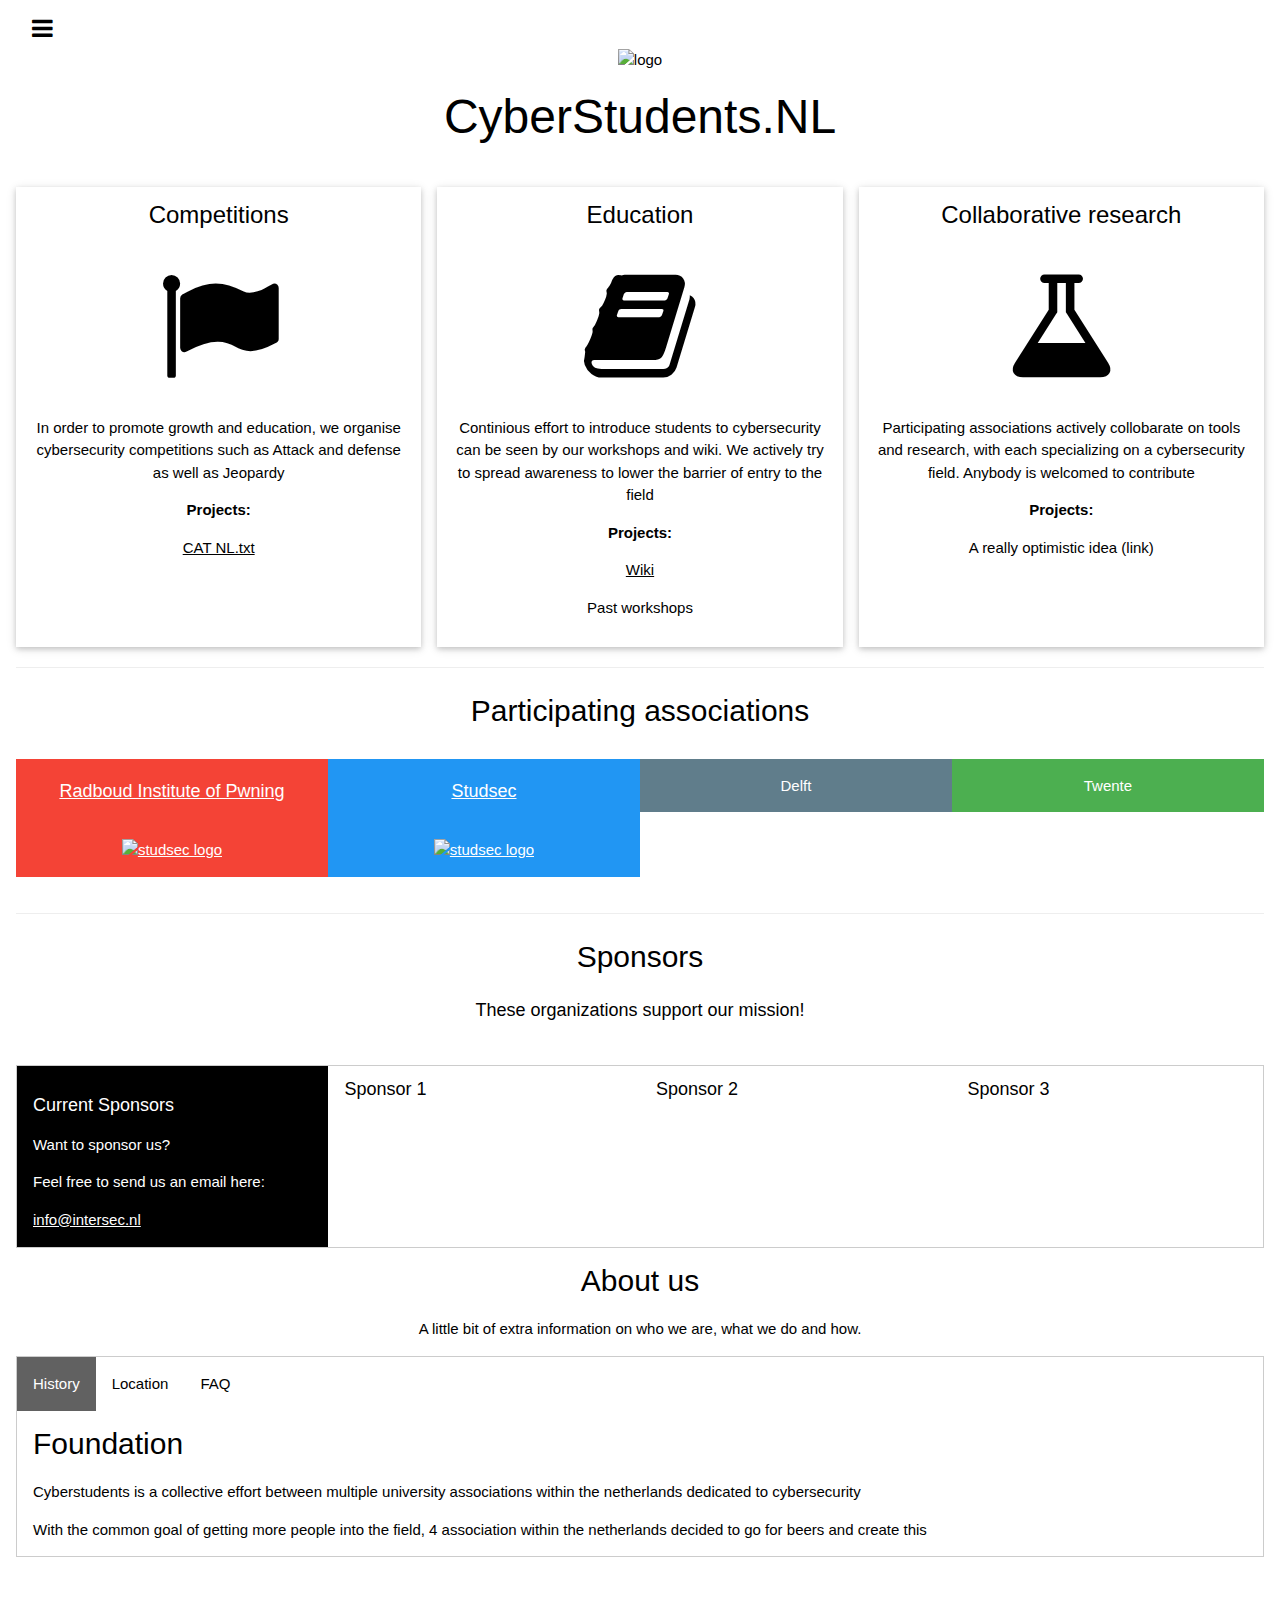
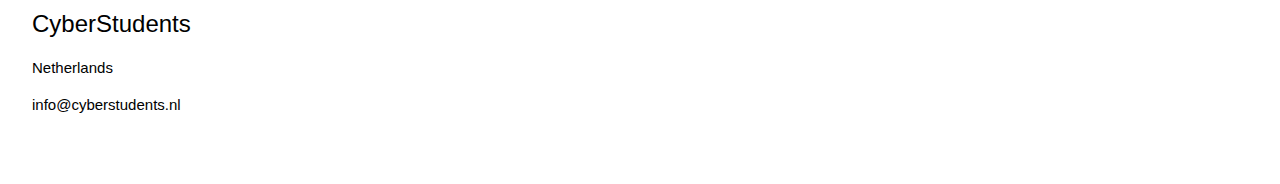
==== index.html @ ee1bba2b "Added more improvements" ====
<!DOCTYPE html>
<html>
<head>
<title>CyberStudents</title>
<meta charset="UTF-8">
<meta name="viewport" content="width=device-width, initial-scale=1">
<link rel="stylesheet" href="https://www.w3schools.com/w3css/4/w3.css">
<link rel="stylesheet" href="https://www.w3schools.com/lib/w3-theme-black.css">
<link rel="stylesheet" href="https://cdnjs.cloudflare.com/ajax/libs/font-awesome/4.3.0/css/font-awesome.min.css">
</head>
<body>

<!-- Side Navigation -->
<nav class="w3-sidebar w3-bar-block w3-card w3-animate-left w3-center" style="display:none" id="mySidebar">
  <h1 class="w3-xxxlarge w3-text-theme">External links</h1>
  <button class="w3-bar-item w3-button" onclick="w3_close()">Close <i class="fa fa-remove"></i></button>
  <a href="/catnl" class="w3-bar-item w3-button">CAT NL.txt</a>
</nav>

<!-- Header -->
<header class="w3-container w3-theme w3-padding" id="myHeader">
  <i onclick="w3_open()" class="fa fa-bars w3-xlarge w3-button w3-theme"></i> 
  <div class="w3-center">
  <!-- Insert logo found at /logo.png-->
  <img src="images/logo.png" alt="logo" style="width:100px"> 

  <h1 class="w3-xxxlarge">CyberStudents.NL</h1>

</header>



<div class="w3-row-padding w3-center w3-margin-top">
<div class="w3-third">
  <div class="w3-card w3-container" style="min-height:460px">
  <h3>Competitions</h3><br>
  <i class="fa fa-flag w3-margin-bottom w3-text-theme" style="font-size:120px"></i>
  <p>In order to promote growth and education, we organise cybersecurity competitions such as Attack and defense as well as Jeopardy</p>
  <p><b>Projects: </b></p>
  <a href="/CATNL">CAT NL.txt</a>
  </div>
</div>

<div class="w3-third">
  <div class="w3-card w3-container" style="min-height:460px">
  <h3>Education</h3><br>
  <i class="fa fa-book w3-margin-bottom w3-text-theme" style="font-size:120px"></i>
  <p>Continious effort to introduce students to cybersecurity can be seen by our workshops and wiki. We actively try to spread awareness to lower the barrier of entry to the field</p>
  <p><B> Projects:</B></p>
  <a href="wiki.cyberstudents.nl">Wiki</a>
  <p>Past workshops</p>
  </div>
</div>

<div class="w3-third">
  <div class="w3-card w3-container" style="min-height:460px">
  <h3>Collaborative research</h3><br>
  <i class="fa  fa-flask w3-margin-bottom w3-text-theme" style="font-size:120px"></i>
  <p> Participating associations actively collobarate on tools and research, with each specializing on a cybersecurity field. Anybody is welcomed to contribute</p>
  <p><b>Projects:</b></p>
  <p>A really optimistic idea (link)</p>
  </div>
</div>
</div>

<div class="w3-container">
<hr>
<div class="w3-center">
  <h2>Participating associations</h2>
</div>

<!-- Have row containers be centered -->
<div class="w3-row w3-center w3-padding-16">
  <div class="w3-col w3-container m3 w3-red">
    <a href="https://radboudinstituteof.pwning.nl/">
    <p class="w3-center w3-large">Radboud Institute of Pwning</p>
    <img src="images/randabout_logo.png" alt="studsec logo" style="width:100%" class="w3-padding-16">
    </a>
  </div>
  <div class="w3-col w3-container m3 w3-blue">
    <a href="https://www.studsec.nl/">
    <p class="w3-center w3-large">Studsec</p>
    <img src="images/studsec_logo.png" alt="studsec logo" style="width:100%"  class="w3-padding-16">
    </a>
  </div>
  <div class="w3-col w3-container m3 w3-blue-grey"><p>Delft</p></div>
  <div class="w3-col w3-container m3 w3-green"><p>Twente</p></div>

</div>

<hr>
<div class="w3-center">
  <h2>Sponsors</h2>
  <p class="w3-large">These organizations support our mission!</p>
</div>
<br>

<div class="w3-row w3-border">
  <div class="w3-quarter w3-container w3-black w3-padding-16">
    <h5>Current Sponsors</h5>  
    <p>Want to sponsor us?</p>
    <p>Feel free to send us an email here: </p>
    <a href="mailto:info@studsec.nl">info@intersec.nl</a>
  </div>
  <div class="w3-quarter w3-container">
    <h5>Sponsor 1</h5>  
  </div>
  <div class="w3-quarter w3-container">
    <h5>Sponsor 2</h5>  
  </div>
  <div class="w3-quarter w3-container">
    <h5>Sponsor 3</h5>  
  </div>
</div> 
     
<div class="w3-center">
  <h2>About us</h2>
  <p>A little bit of extra information on who we are, what we do and how.</p>
</div>   

<div class="w3-border">
  <div class="w3-bar w3-theme">
    <button class="w3-bar-item w3-button testbtn w3-padding-16" onclick="openCity(event,'History')">History</button>
    <button class="w3-bar-item w3-button testbtn w3-padding-16" onclick="openCity(event,'Location')">Location</button>
    <button class="w3-bar-item w3-button testbtn w3-padding-16" onclick="openCity(event,'FAQ')">FAQ</button>
  </div>
  
  <div id="History" class="w3-container city w3-animate-opacity">
    <h2>Foundation</h2>
    <p>Cyberstudents is a collective effort between multiple university associations within the netherlands dedicated to cybersecurity </p>
    <p>With the common goal of getting more people into the field, 4 association within the netherlands decided to go for beers and create this</p>
  </div>
  
  <div id="Location" class="w3-container city w3-animate-opacity">
    <h2>Location</h2>
    <p> Currently the participating associations are located within Amsterdam, Delft, Twente and Nijmegen!</p> 
  </div>
  
  <div id="FAQ" class="w3-container city w3-animate-opacity">
    <h2>FAQ</h2>
    <p>How do I join?</p>
    <p>Send an email to info@cyberstudents.nl!</p>
  </div>
  </div>
<br>
<!-- Footer -->
<footer class="w3-container w3-theme-dark w3-padding-16">
  <h3>CyberStudents</h3>
  <p> Netherlands</p>
  <p> info@cyberstudents.nl</p>
  <div style="position:relative;bottom:55px;" class="w3-tooltip w3-right">
    <span class="w3-text w3-theme-light w3-padding">Go To Top</span>    
    <a class="w3-text-white" href="#myHeader"><span class="w3-xlarge">
    <i class="fa fa-chevron-circle-up"></i></span></a>
  </div>
</footer>

<!-- Script for Sidebar, Tabs, Accordions, Progress bars and slideshows -->
<script>
// Side navigation
function w3_open() {
  var x = document.getElementById("mySidebar");
  x.style.width = "100%";
  x.style.fontSize = "40px";
  x.style.paddingTop = "10%";
  x.style.display = "block";
}
function w3_close() {
  document.getElementById("mySidebar").style.display = "none";
}

// Tabs
function openCity(evt, cityName) {
  var i;
  var x = document.getElementsByClassName("city");
  for (i = 0; i < x.length; i++) {
    x[i].style.display = "none";
  }
  var activebtn = document.getElementsByClassName("testbtn");
  for (i = 0; i < x.length; i++) {
    activebtn[i].className = activebtn[i].className.replace(" w3-dark-grey", "");
  }
  document.getElementById(cityName).style.display = "block";
  evt.currentTarget.className += " w3-dark-grey";
}

var mybtn = document.getElementsByClassName("testbtn")[0];
mybtn.click();

// Accordions
function myAccFunc(id) {
  var x = document.getElementById(id);
  if (x.className.indexOf("w3-show") == -1) {
    x.className += " w3-show";
  } else { 
    x.className = x.className.replace(" w3-show", "");
  }
}

// Slideshows
var slideIndex = 1;

function plusDivs(n) {
  slideIndex = slideIndex + n;
  showDivs(slideIndex);
}

function showDivs(n) {
  var x = document.getElementsByClassName("mySlides");
  if (n > x.length) {slideIndex = 1}    
  if (n < 1) {slideIndex = x.length} ;
  for (i = 0; i < x.length; i++) {
    x[i].style.display = "none";  
  }
  x[slideIndex-1].style.display = "block";  
}

showDivs(1);

// Progress Bars
function move() {
  var elem = document.getElementById("myBar");   
  var width = 5;
  var id = setInterval(frame, 10);
  function frame() {
    if (width == 100) {
      clearInterval(id);
    } else {
      width++; 
      elem.style.width = width + '%'; 
      elem.innerHTML = width * 1  + '%';
    }
  }
}
</script>

</body>
</html>
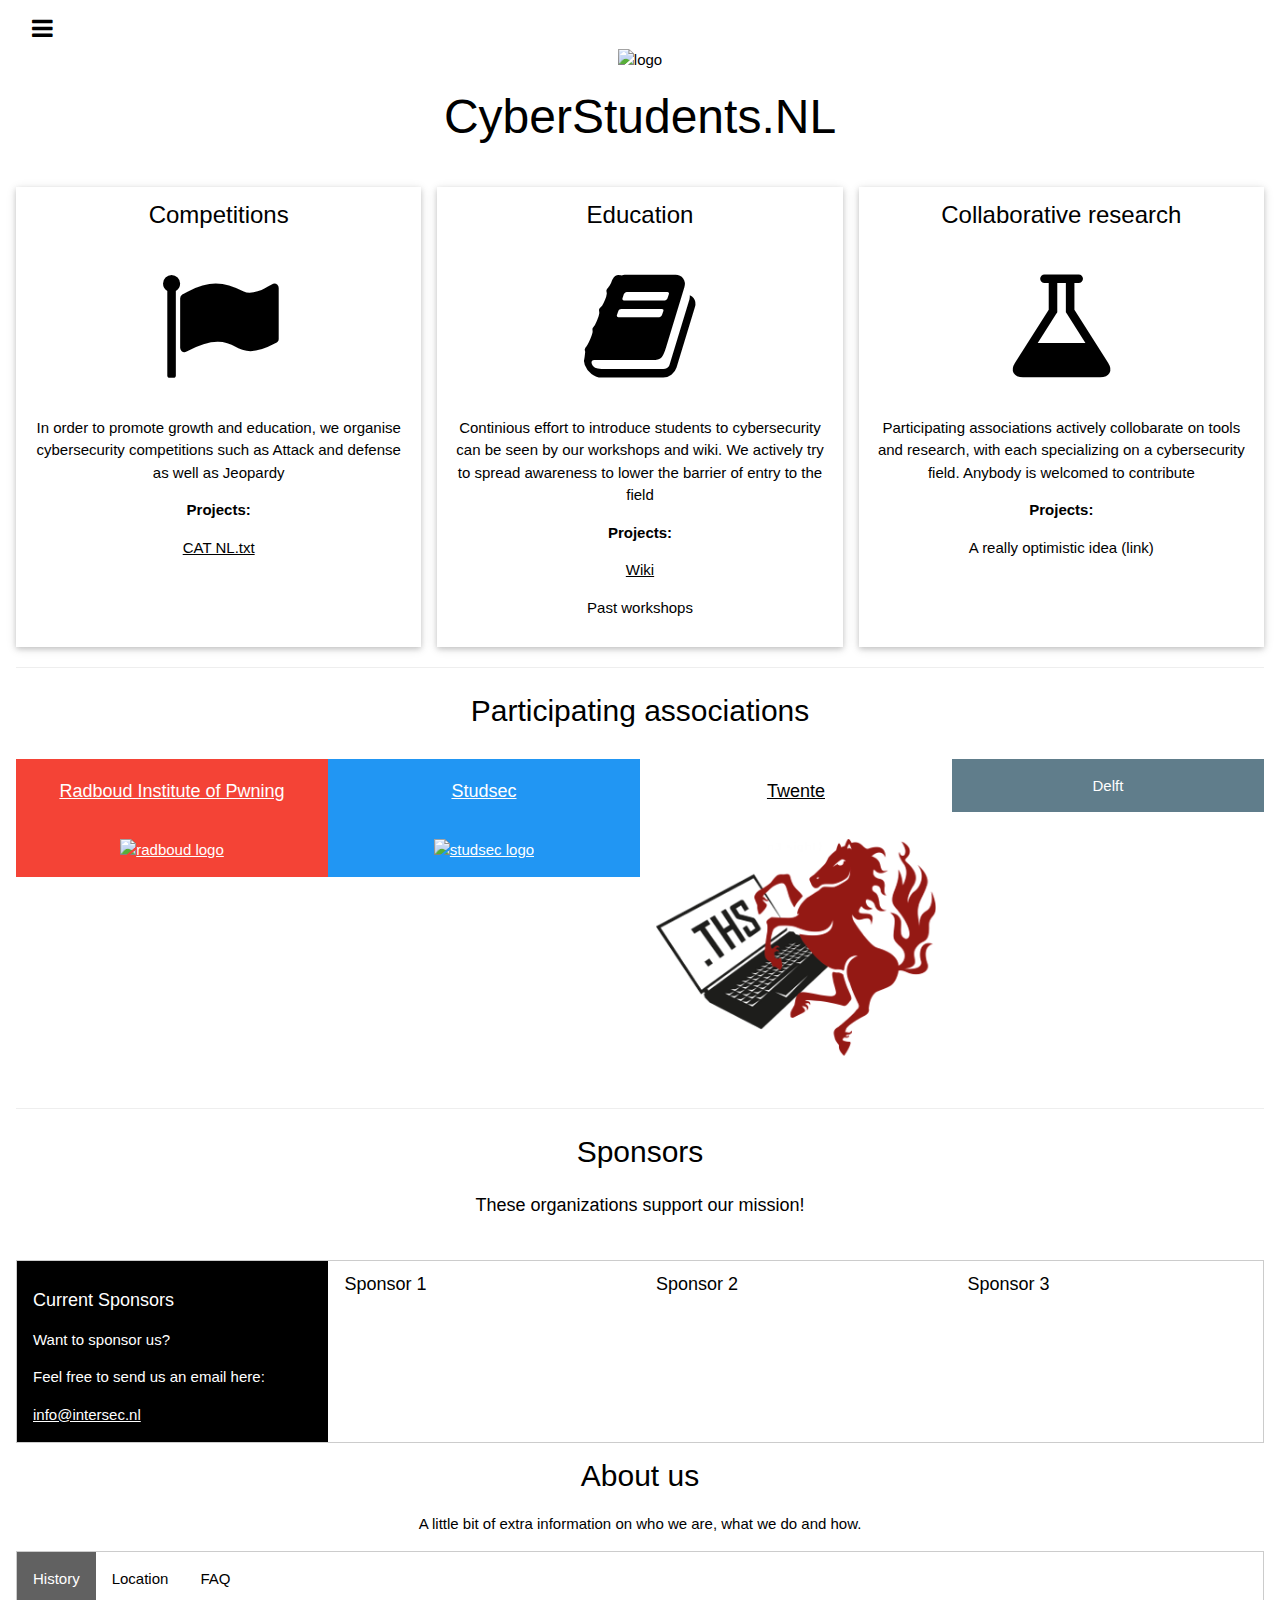
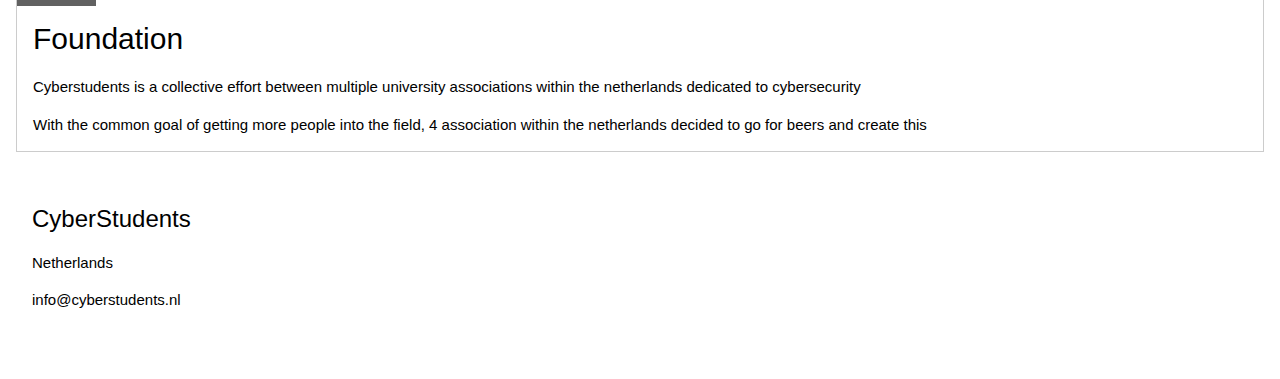
==== commit a91cc002: "added twente" ====
--- a/index.html
+++ b/index.html
@@ -74,7 +74,7 @@
   <div class="w3-col w3-container m3 w3-red">
     <a href="https://radboudinstituteof.pwning.nl/">
     <p class="w3-center w3-large">Radboud Institute of Pwning</p>
-    <img src="images/randabout_logo.png" alt="studsec logo" style="width:100%" class="w3-padding-16">
+    <img src="images/randabout_logo.png" alt="radboud logo" style="width:100%" class="w3-padding-16">
     </a>
   </div>
   <div class="w3-col w3-container m3 w3-blue">
@@ -83,9 +83,13 @@
     <img src="images/studsec_logo.png" alt="studsec logo" style="width:100%"  class="w3-padding-16">
     </a>
   </div>
+  <div class="w3-col w3-container m3 3-green">
+    <a href="https://ths.eemcs.utwente.nl/">
+    <p class="w3-center w3-large">Twente</p>
+    <img src="images/twente_logo.png" alt="twente logo" style="width:100%"  class="w3-padding-16">
+    </a>
+  </div>
   <div class="w3-col w3-container m3 w3-blue-grey"><p>Delft</p></div>
-  <div class="w3-col w3-container m3 w3-green"><p>Twente</p></div>
-
 </div>
 
 <hr>
